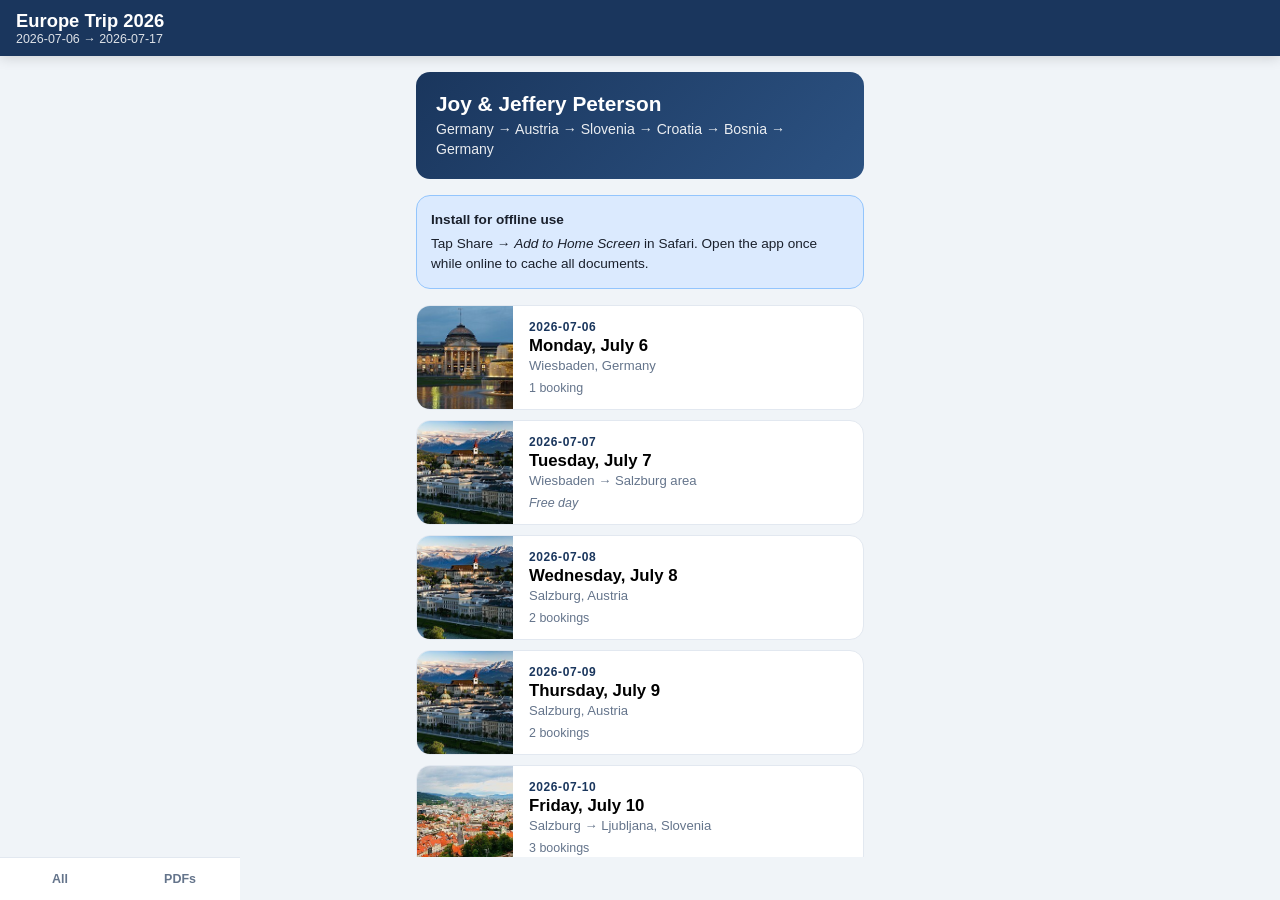
==== index.html @ 98f9c362 "deploy: d303fd66c0854e1d94b95382966fdf76cedc0d36" ====
<!DOCTYPE html>
<html lang="en">
<head>
  <meta charset="UTF-8">
  <meta name="viewport" content="width=device-width, initial-scale=1, viewport-fit=cover, user-scalable=no">
  <meta name="apple-mobile-web-app-capable" content="yes">
  <meta name="apple-mobile-web-app-status-bar-style" content="black-translucent">
  <meta name="apple-mobile-web-app-title" content="Europe Trip">
  <meta name="theme-color" content="#1a365d">
  <title>Europe Trip 2026</title>
  <link rel="manifest" href="manifest.json">
  <link rel="apple-touch-icon" href="icons/icon-192.png">
  <link rel="stylesheet" href="css/app.css?v=13">
</head>
<body>
  <div id="app">
    <header class="header">
      <button id="back-btn" class="back-btn hidden" aria-label="Back"><span class="back-icon">←</span><span class="back-label">Back</span></button>
      <div class="header-text">
        <h1 id="header-title">Europe Trip</h1>
        <p id="header-sub" class="header-sub"></p>
      </div>
      <div id="offline-badge" class="offline-badge hidden" title="Offline mode">Offline</div>
    </header>
    <main id="main" class="main"><p class="loading-msg">Loading trip…</p></main>
    <nav id="tab-bar" class="tab-bar">
      <button class="tab" data-view="today">Today</button>
      <button class="tab" data-view="days">Days</button>
      <button class="tab" data-view="all">All</button>
      <button class="tab" data-view="docs">PDFs</button>
    </nav>
  </div>
  <div id="toast" class="toast hidden"></div>
  <script>
    (function () {
      if ("serviceWorker" in navigator) {
        navigator.serviceWorker.getRegistrations().then(function (regs) {
          regs.forEach(function (reg) { reg.unregister(); });
        });
      }
      if ("caches" in window) {
        caches.keys().then(function (keys) {
          keys.forEach(function (key) { caches.delete(key); });
        });
      }
    })();
  </script>
  <script src="js/app.js?v=13"></script>
</body>
</html>
---- css/app.css ----
:root {
  --bg: #f0f4f8;
  --surface: #ffffff;
  --text: #1a202c;
  --muted: #64748b;
  --accent: #1a365d;
  --accent-light: #2c5282;
  --hotel: #7c3aed;
  --transport: #0284c7;
  --activity: #059669;
  --warn: #d97706;
  --warn-bg: #fffbeb;
  --border: #e2e8f0;
  --radius: 14px;
  --safe-top: env(safe-area-inset-top, 0px);
  --safe-bottom: env(safe-area-inset-bottom, 0px);
  --header-h: calc(56px + var(--safe-top));
  --tab-h: calc(56px + var(--safe-bottom));
}

* { box-sizing: border-box; margin: 0; padding: 0; }

html, body {
  height: 100%;
  height: -webkit-fill-available;
  font-family: -apple-system, BlinkMacSystemFont, "Segoe UI", Roboto, Helvetica, Arial, sans-serif;
  background: var(--bg);
  color: var(--text);
  -webkit-tap-highlight-color: transparent;
  overscroll-behavior: none;
  overflow: hidden;
}

#app {
  display: flex;
  flex-direction: column;
  height: 100%;
  height: -webkit-fill-available;
  height: 100dvh;
  overflow: hidden;
}

.header {
  flex-shrink: 0;
  position: relative;
  z-index: 100;
  display: flex;
  align-items: center;
  gap: 8px;
  padding: calc(10px + var(--safe-top)) 16px 10px;
  background: var(--accent);
  color: #fff;
  box-shadow: 0 2px 12px rgba(0,0,0,.15);
}

.header-text { flex: 1; min-width: 0; }

.header h1 {
  font-size: 1.15rem;
  font-weight: 700;
  white-space: nowrap;
  overflow: hidden;
  text-overflow: ellipsis;
}

.header-sub {
  font-size: .78rem;
  opacity: .85;
  white-space: nowrap;
  overflow: hidden;
  text-overflow: ellipsis;
}

.back-btn {
  background: rgba(255,255,255,.15);
  border: none;
  color: #fff;
  min-width: 36px;
  height: 36px;
  border-radius: 10px;
  font-size: 1.2rem;
  cursor: pointer;
  flex-shrink: 0;
  display: inline-flex;
  align-items: center;
  justify-content: center;
  gap: 4px;
  padding: 0 10px;
}

.back-btn .back-label { display: none; }

.back-btn.labeled {
  min-width: 72px;
  font-size: .95rem;
  font-weight: 600;
}

.back-btn.labeled .back-label { display: inline; }

.back-btn.hidden { display: none; }

.offline-badge {
  font-size: .65rem;
  font-weight: 700;
  text-transform: uppercase;
  letter-spacing: .04em;
  background: rgba(255,255,255,.2);
  padding: 4px 8px;
  border-radius: 6px;
}

.offline-badge.hidden { display: none; }

.main {
  flex: 1 1 auto;
  min-height: 0;
  overflow-y: auto;
  -webkit-overflow-scrolling: touch;
  padding: 16px;
}

.loading-msg {
  text-align: center;
  color: var(--muted);
  padding: 32px 16px;
  font-size: .95rem;
}

.tab-bar {
  flex-shrink: 0;
  display: flex;
  background: var(--surface);
  border-top: 1px solid var(--border);
  padding-bottom: var(--safe-bottom);
  z-index: 100;
}

.tab {
  flex: 1;
  border: none;
  background: none;
  padding: 14px 4px;
  font-size: .78rem;
  font-weight: 600;
  color: var(--muted);
  cursor: pointer;
}

.tab.active { color: var(--accent); }

.hero {
  background: linear-gradient(135deg, var(--accent), var(--accent-light));
  color: #fff;
  border-radius: var(--radius);
  padding: 20px;
  margin-bottom: 16px;
}

.hero h2 { font-size: 1.3rem; margin-bottom: 4px; }
.hero p { font-size: .88rem; opacity: .9; line-height: 1.4; }

.day-card {
  display: flex;
  width: 100%;
  text-align: left;
  background: var(--surface);
  border: 1px solid var(--border);
  border-radius: var(--radius);
  padding: 0;
  margin-bottom: 10px;
  cursor: pointer;
  transition: transform .1s;
  overflow: hidden;
  align-items: stretch;
}

.day-card.has-photo .day-card-body {
  flex: 1;
  padding: 14px 16px;
}

.day-thumb {
  width: 96px;
  min-height: 96px;
  object-fit: cover;
  flex-shrink: 0;
}

.day-card-body {
  padding: 16px;
  flex: 1;
}

.day-card:not(.has-photo) .day-card-body {
  width: 100%;
}

.day-card:active { transform: scale(.98); }

.day-card.today {
  border-color: var(--accent);
  box-shadow: 0 0 0 2px rgba(26,54,93,.15);
}

.day-date {
  font-size: .75rem;
  font-weight: 700;
  text-transform: uppercase;
  letter-spacing: .05em;
  color: var(--accent);
  margin-bottom: 2px;
}

.day-label { font-size: 1.05rem; font-weight: 700; margin-bottom: 2px; }
.day-loc { font-size: .82rem; color: var(--muted); margin-bottom: 8px; }

.day-count {
  font-size: .78rem;
  color: var(--muted);
}

.day-count.empty { font-style: italic; }

.item-card {
  display: block;
  width: 100%;
  text-align: left;
  font: inherit;
  color: inherit;
  background: var(--surface);
  border: 1px solid var(--border);
  border-left: 4px solid var(--accent);
  border-radius: var(--radius);
  padding: 14px 16px;
  margin-bottom: 10px;
  cursor: pointer;
}

.item-card.type-hotel { border-left-color: var(--hotel); }
.item-card.type-transport { border-left-color: var(--transport); }
.item-card.type-activity { border-left-color: var(--activity); }
.item-card.warning { background: var(--warn-bg); border-left-color: var(--warn); }

.item-type {
  font-size: .68rem;
  font-weight: 700;
  text-transform: uppercase;
  letter-spacing: .06em;
  color: var(--muted);
  margin-bottom: 4px;
}

.item-title { font-size: .98rem; font-weight: 600; line-height: 1.35; margin-bottom: 4px; }
.item-meta { font-size: .8rem; color: var(--muted); }

.detail-section {
  background: var(--surface);
  border: 1px solid var(--border);
  border-radius: var(--radius);
  padding: 16px;
  margin-bottom: 12px;
}

.detail-section h3 {
  font-size: .72rem;
  font-weight: 700;
  text-transform: uppercase;
  letter-spacing: .06em;
  color: var(--muted);
  margin-bottom: 10px;
}

.detail-grid {
  display: grid;
  gap: 8px;
}

.detail-row {
  display: flex;
  justify-content: space-between;
  gap: 12px;
  font-size: .88rem;
  line-height: 1.4;
}

.detail-row .label { color: var(--muted); flex-shrink: 0; }
.detail-row .value { text-align: right; font-weight: 500; word-break: break-word; }

.detail-row.has-copy .value {
  display: flex;
  flex-direction: column;
  align-items: flex-end;
  gap: 6px;
}

.copy-btn,
.copy-chip {
  display: inline-flex;
  align-items: center;
  padding: 4px 10px;
  border-radius: 8px;
  border: 1px solid var(--border);
  background: var(--bg);
  color: var(--accent);
  font-size: .72rem;
  font-weight: 700;
  cursor: pointer;
  flex-shrink: 0;
}

.copy-chip {
  margin-left: 6px;
  vertical-align: middle;
}

.qr-wrap {
  display: flex;
  justify-content: center;
  padding: 12px;
  background: #fff;
  border-radius: 10px;
}

.qr-wrap svg { width: 160px; height: 160px; }

.qr-caption {
  display: flex;
  flex-wrap: wrap;
  align-items: center;
  justify-content: center;
  gap: 8px;
  text-align: center;
  font-size: .78rem;
  color: var(--muted);
  margin-top: 8px;
  word-break: break-all;
}

.warn-banner {
  background: #fef2f2;
  border: 2px solid #ef4444;
  border-radius: var(--radius);
  padding: 14px 16px;
  margin-bottom: 14px;
  color: #991b1b;
}

.warn-banner strong {
  display: block;
  font-size: .88rem;
  margin-bottom: 6px;
}

.warn-banner p {
  font-size: .85rem;
  line-height: 1.45;
  margin: 0;
}

.warn-banner p + p { margin-top: 6px; }

.next-up-card {
  background: var(--surface);
  border: 1px solid var(--border);
  border-left: 4px solid var(--accent);
  border-radius: var(--radius);
  margin-bottom: 14px;
  overflow: hidden;
}

.next-up-label {
  font-size: .68rem;
  font-weight: 700;
  text-transform: uppercase;
  letter-spacing: .06em;
  color: var(--muted);
  padding: 10px 14px 0;
}

.next-up-body {
  display: block;
  width: 100%;
  text-align: left;
  background: none;
  border: none;
  padding: 8px 14px 14px;
  cursor: pointer;
  font: inherit;
  color: inherit;
}

.next-up-body:active { opacity: .85; }

.next-up-time {
  display: block;
  font-size: .78rem;
  font-weight: 700;
  color: var(--accent);
  margin-bottom: 2px;
}

.next-up-title {
  display: block;
  font-size: 1rem;
  font-weight: 700;
  line-height: 1.35;
  margin-bottom: 2px;
}

.next-up-meta {
  display: block;
  font-size: .78rem;
  color: var(--muted);
}

.today-header {
  margin-bottom: 14px;
}

.today-date {
  font-size: 1.25rem;
  font-weight: 700;
  margin-bottom: 2px;
}

.today-loc {
  font-size: .88rem;
  color: var(--muted);
}

.day-notes-input {
  width: 100%;
  border: 1px solid var(--border);
  border-radius: 10px;
  padding: 10px 12px;
  font: inherit;
  font-size: .88rem;
  line-height: 1.45;
  resize: vertical;
  min-height: 72px;
  background: var(--bg);
  color: var(--text);
}

.day-notes-input:focus {
  outline: none;
  border-color: var(--accent);
  box-shadow: 0 0 0 2px rgba(26, 54, 93, .12);
}

.timeline {
  display: flex;
  flex-direction: column;
  gap: 0;
}

.timeline-item {
  display: flex;
  gap: 12px;
  align-items: flex-start;
}

.timeline-item.warning .timeline-dot {
  background: var(--warn);
  box-shadow: 0 0 0 3px rgba(217, 119, 6, .25);
}

.timeline-time {
  width: 44px;
  flex-shrink: 0;
  font-size: .78rem;
  font-weight: 700;
  color: var(--accent);
  text-align: right;
  padding-top: 16px;
  line-height: 1.2;
}

.timeline-track {
  flex: 1;
  position: relative;
  padding: 0 0 14px 16px;
  border-left: 2px solid var(--border);
  min-width: 0;
}

.timeline-item:last-child .timeline-track {
  border-left-color: transparent;
  padding-bottom: 0;
}

.timeline-dot {
  position: absolute;
  left: -6px;
  top: 18px;
  width: 10px;
  height: 10px;
  border-radius: 50%;
  background: var(--accent);
  box-shadow: 0 0 0 3px var(--bg);
}

.timeline-item.type-hotel .timeline-dot { background: var(--hotel); }
.timeline-item.type-transport .timeline-dot { background: var(--transport); }
.timeline-item.type-activity .timeline-dot { background: var(--activity); }

.timeline-card {
  width: 100%;
  margin-bottom: 0;
}

.btn-row { display: flex; flex-wrap: wrap; gap: 8px; }

.btn {
  display: inline-flex;
  align-items: center;
  justify-content: center;
  padding: 10px 14px;
  border-radius: 10px;
  font-size: .85rem;
  font-weight: 600;
  text-decoration: none;
  border: none;
  cursor: pointer;
  min-height: 44px;
}

.btn-primary { background: var(--accent); color: #fff; }
.btn-secondary { background: var(--bg); color: var(--accent); border: 1px solid var(--border); }
.btn-pdf { background: #dc2626; color: #fff; }

.tips-list { list-style: none; }
.tips-list li {
  font-size: .88rem;
  line-height: 1.45;
  padding: 8px 0;
  border-bottom: 1px solid var(--border);
}
.tips-list li:last-child { border-bottom: none; }

.body-text {
  font-size: .82rem;
  line-height: 1.5;
  color: var(--muted);
  white-space: pre-wrap;
  max-height: 240px;
  overflow-y: auto;
}

.filter-bar {
  display: flex;
  gap: 8px;
  margin-bottom: 14px;
  overflow-x: auto;
  padding-bottom: 4px;
}

.chip {
  flex-shrink: 0;
  padding: 6px 12px;
  border-radius: 20px;
  border: 1px solid var(--border);
  background: var(--surface);
  font-size: .78rem;
  font-weight: 600;
  cursor: pointer;
  color: var(--muted);
}

.chip.active { background: var(--accent); color: #fff; border-color: var(--accent); }

.pdf-list .item-card { border-left-width: 4px; border-left-color: #dc2626; }

#app.view-pdf .tab-bar { display: none; }

#app.view-pdf .header {
  position: relative;
}

#app.view-pdf .main {
  flex: 1 1 auto;
  min-height: 0;
  overflow-y: auto;
  -webkit-overflow-scrolling: touch;
  padding: 0;
}

.pdf-viewer {
  width: 100%;
  min-height: 100%;
  background: #525659;
}

.pdf-status {
  padding: 24px 16px;
  text-align: center;
  color: #fff;
  font-size: .9rem;
}

.pdf-status.hidden { display: none; }

.pdf-pages {
  display: flex;
  flex-direction: column;
  align-items: center;
  gap: 8px;
  padding: 8px 0 16px;
}

.pdf-pages.hidden { display: none; }

.pdf-page {
  display: block;
  max-width: 100%;
  box-shadow: 0 2px 8px rgba(0,0,0,.35);
}

.toast {
  position: fixed;
  bottom: calc(var(--tab-h) + 12px);
  left: 50%;
  transform: translateX(-50%);
  background: #1a202c;
  color: #fff;
  padding: 10px 18px;
  border-radius: 10px;
  font-size: .85rem;
  z-index: 200;
  opacity: 0;
  transition: opacity .3s;
  pointer-events: none;
}

.toast.show { opacity: 1; }

.hidden { display: none !important; }

.install-banner {
  background: #dbeafe;
  border: 1px solid #93c5fd;
  border-radius: var(--radius);
  padding: 14px;
  margin-bottom: 16px;
  font-size: .85rem;
  line-height: 1.45;
}

.install-banner strong { display: block; margin-bottom: 4px; }

.day-hero {
  margin-bottom: 16px;
  border-radius: var(--radius);
  overflow: hidden;
  border: 1px solid var(--border);
  background: var(--surface);
}

.day-hero-photo-wrap {
  position: relative;
  width: 100%;
  aspect-ratio: 16 / 9;
  max-height: 220px;
  overflow: hidden;
}

.day-hero-photo {
  width: 100%;
  height: 100%;
  object-fit: cover;
  display: block;
}

.day-hero-overlay {
  position: absolute;
  inset: auto 0 0 0;
  padding: 28px 16px 12px;
  background: linear-gradient(transparent, rgba(0,0,0,.65));
}

.day-hero-city {
  color: #fff;
  font-size: 1.2rem;
  font-weight: 700;
  text-shadow: 0 1px 4px rgba(0,0,0,.4);
}

.map-section {
  padding: 12px;
}

.city-map {
  width: 100%;
  height: auto;
  border-radius: 10px;
  display: block;
  border: 1px solid var(--border);
}

.item-map {
  margin-bottom: 10px;
}

.map-link-btn {
  width: 100%;
  margin-top: 10px;
}

.photo-credit {
  margin-top: 8px;
  font-size: .68rem;
  color: var(--muted);
  text-align: center;
}

@media (min-width: 480px) {
  .main { max-width: 480px; margin: 0 auto; width: 100%; }
  .tab-bar { max-width: 480px; left: 50%; transform: translateX(-50%); }
}
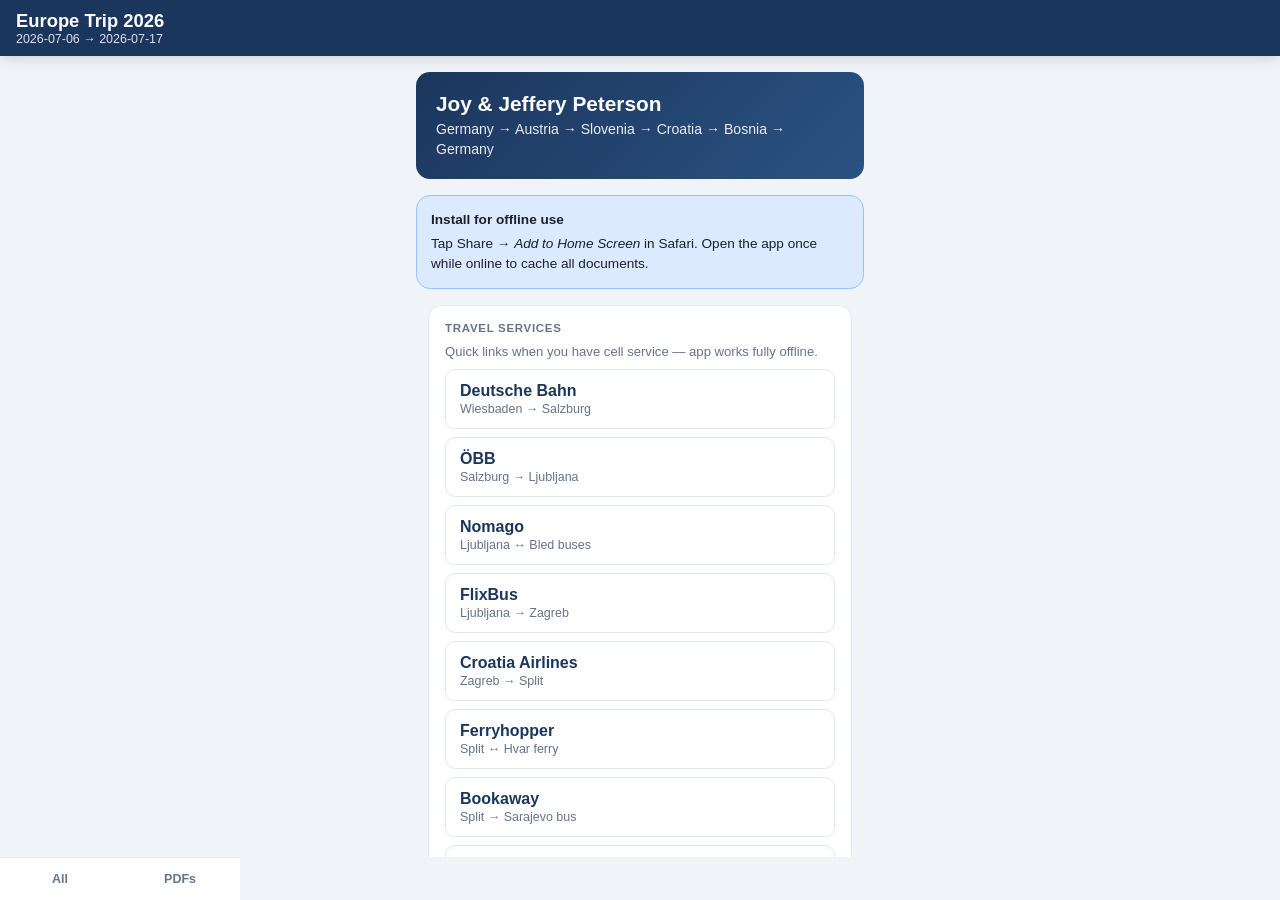
==== commit 9ceaad3d: "deploy: 00e6e93061e90bd03a75e912bc9dd992eb06062c" ====
--- a/index.html
+++ b/index.html
@@ -10,7 +10,7 @@
   <title>Europe Trip 2026</title>
   <link rel="manifest" href="manifest.json">
   <link rel="apple-touch-icon" href="icons/icon-192.png">
-  <link rel="stylesheet" href="css/app.css?v=13">
+  <link rel="stylesheet" href="css/app.css?v=14">
 </head>
 <body>
   <div id="app">
@@ -45,6 +45,6 @@
       }
     })();
   </script>
-  <script src="js/app.js?v=13"></script>
+  <script src="js/app.js?v=14"></script>
 </body>
 </html>
--- a/css/app.css
+++ b/css/app.css
@@ -714,6 +714,47 @@
   text-align: center;
 }
 
+.travel-services {
+  margin: 0 12px 16px;
+}
+
+.travel-services-hint {
+  margin: 0 0 10px;
+  font-size: .82rem;
+  color: var(--muted);
+}
+
+.travel-services-grid {
+  display: grid;
+  gap: 8px;
+}
+
+.travel-service-link {
+  display: flex;
+  flex-direction: column;
+  gap: 2px;
+  padding: 12px 14px;
+  border-radius: 10px;
+  background: var(--card);
+  border: 1px solid var(--border);
+  color: var(--text);
+  text-decoration: none;
+}
+
+.travel-service-link:active {
+  background: var(--border);
+}
+
+.travel-service-name {
+  font-weight: 600;
+  color: var(--accent);
+}
+
+.travel-service-note {
+  font-size: .78rem;
+  color: var(--muted);
+}
+
 @media (min-width: 480px) {
   .main { max-width: 480px; margin: 0 auto; width: 100%; }
   .tab-bar { max-width: 480px; left: 50%; transform: translateX(-50%); }
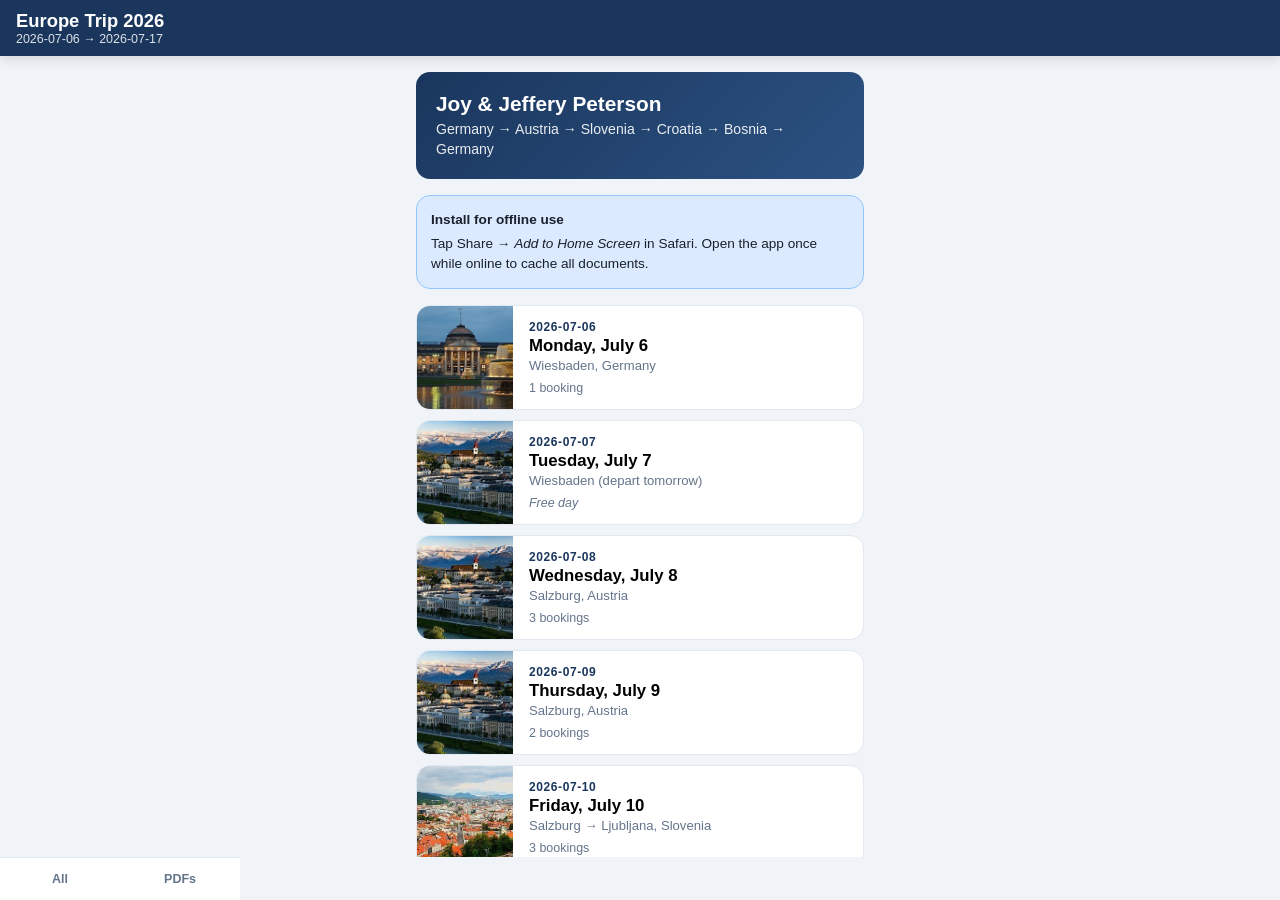
==== commit 3d363464: "deploy: 94a3aaf44995cfdb326625dcb37dbe817809dfff" ====
--- a/index.html
+++ b/index.html
@@ -10,7 +10,7 @@
   <title>Europe Trip 2026</title>
   <link rel="manifest" href="manifest.json">
   <link rel="apple-touch-icon" href="icons/icon-192.png">
-  <link rel="stylesheet" href="css/app.css?v=14">
+  <link rel="stylesheet" href="css/app.css?v=15">
 </head>
 <body>
   <div id="app">
@@ -45,6 +45,6 @@
       }
     })();
   </script>
-  <script src="js/app.js?v=14"></script>
+  <script src="js/app.js?v=15"></script>
 </body>
 </html>
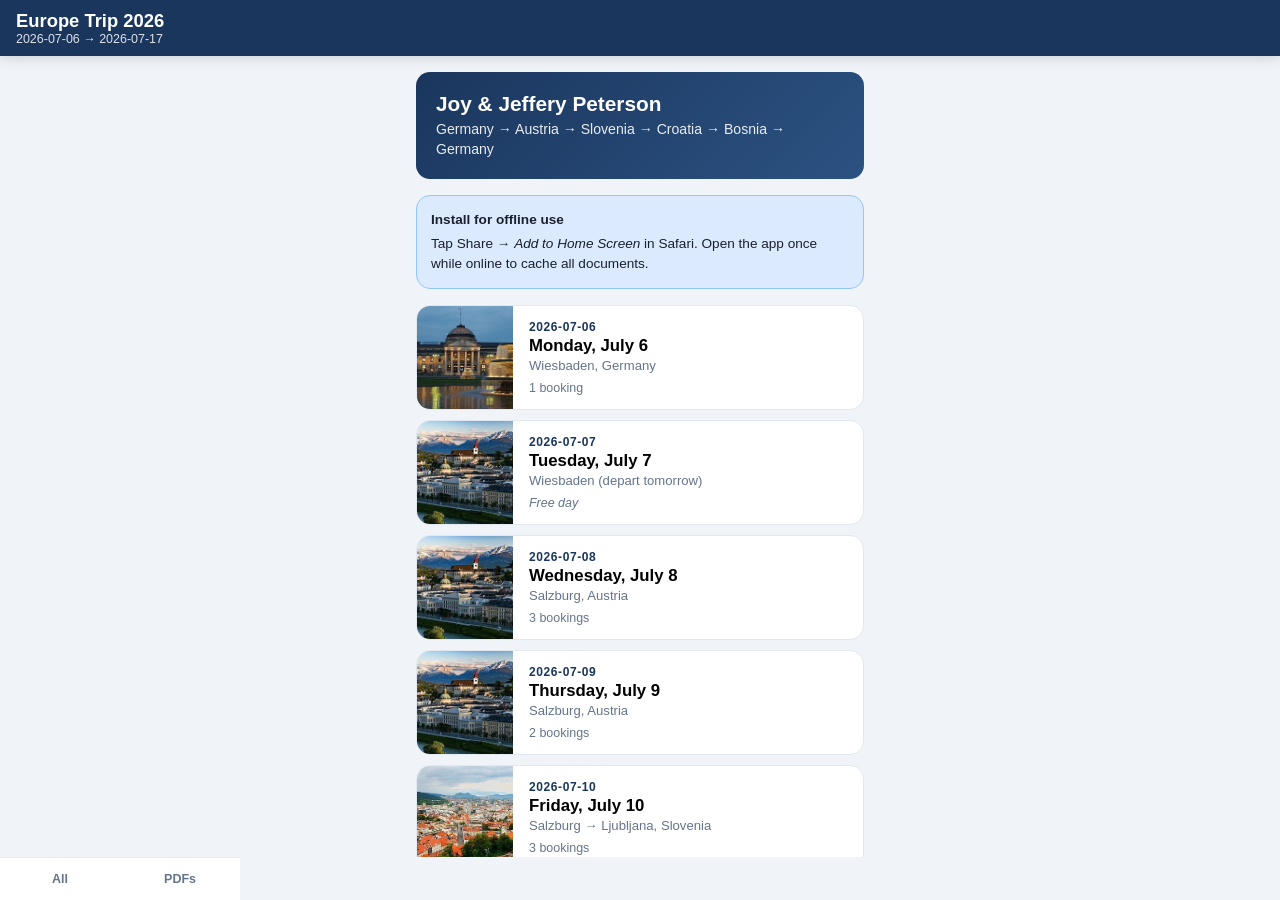
==== commit 462ff87f: "deploy: 694ecb4bb302c474495cdd01fed02b2e6aadbdb1" ====
--- a/index.html
+++ b/index.html
@@ -10,7 +10,7 @@
   <title>Europe Trip 2026</title>
   <link rel="manifest" href="manifest.json">
   <link rel="apple-touch-icon" href="icons/icon-192.png">
-  <link rel="stylesheet" href="css/app.css?v=15">
+  <link rel="stylesheet" href="css/app.css?v=16">
 </head>
 <body>
   <div id="app">
@@ -45,6 +45,6 @@
       }
     })();
   </script>
-  <script src="js/app.js?v=15"></script>
+  <script src="js/app.js?v=16"></script>
 </body>
 </html>
--- a/css/app.css
+++ b/css/app.css
@@ -572,6 +572,17 @@
 
 .pdf-list .item-card { border-left-width: 4px; border-left-color: #dc2626; }
 
+.docs-intro {
+  color: var(--muted);
+  margin: 0 0 12px;
+  font-size: .88rem;
+}
+
+.docs-links {
+  margin-top: 20px;
+  margin-bottom: 8px;
+}
+
 #app.view-pdf .tab-bar { display: none; }
 
 #app.view-pdf .header {
@@ -715,7 +726,7 @@
 }
 
 .travel-services {
-  margin: 0 12px 16px;
+  margin: 0 0 16px;
 }
 
 .travel-services-hint {
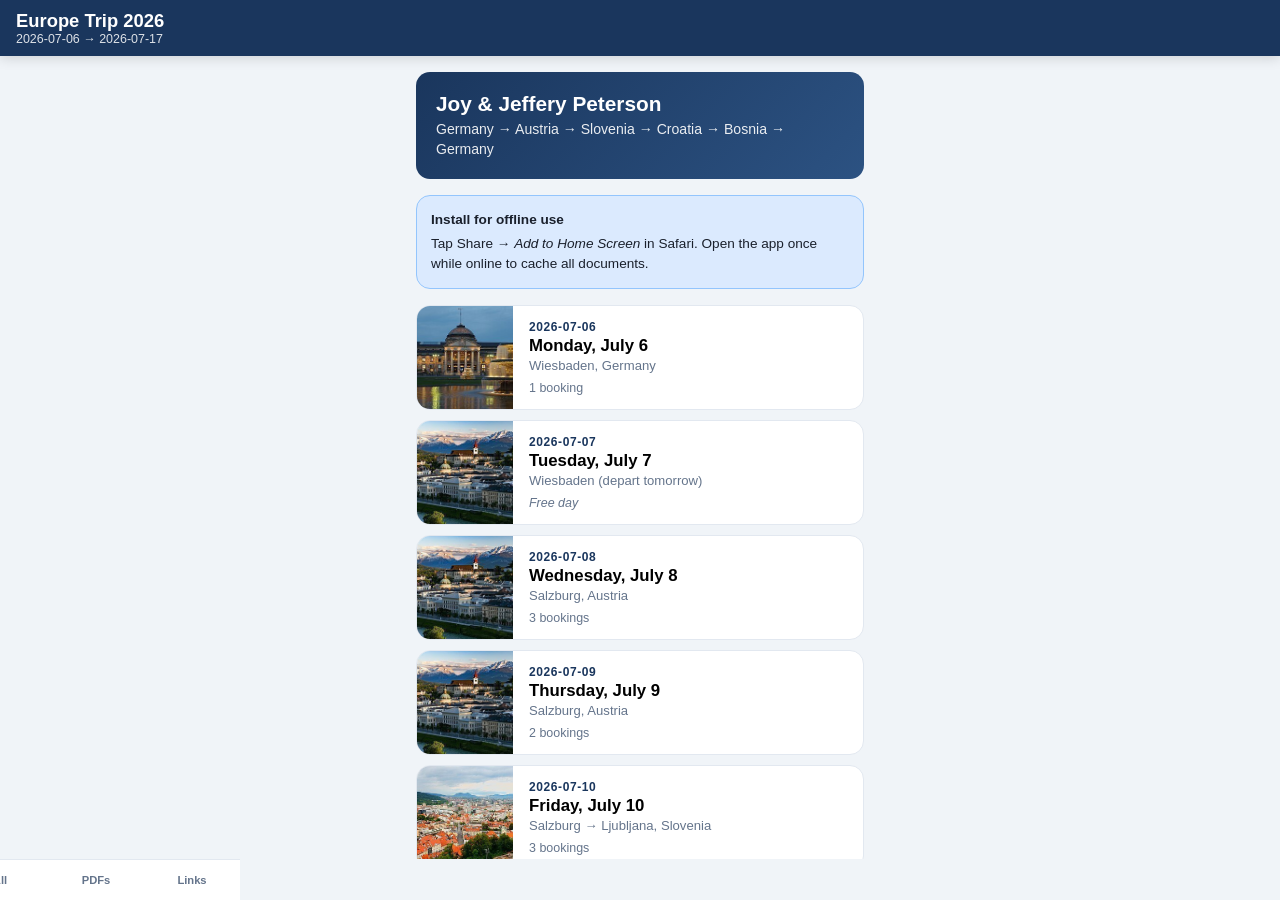
==== commit d87ae5c8: "deploy: b4b141159134814ef4d5c4d85a94b1900ba682cf" ====
--- a/index.html
+++ b/index.html
@@ -10,7 +10,7 @@
   <title>Europe Trip 2026</title>
   <link rel="manifest" href="manifest.json">
   <link rel="apple-touch-icon" href="icons/icon-192.png">
-  <link rel="stylesheet" href="css/app.css?v=16">
+  <link rel="stylesheet" href="css/app.css?v=17">
 </head>
 <body>
   <div id="app">
@@ -28,6 +28,7 @@
       <button class="tab" data-view="days">Days</button>
       <button class="tab" data-view="all">All</button>
       <button class="tab" data-view="docs">PDFs</button>
+      <button class="tab" data-view="links">Links</button>
     </nav>
   </div>
   <div id="toast" class="toast hidden"></div>
@@ -45,6 +46,6 @@
       }
     })();
   </script>
-  <script src="js/app.js?v=16"></script>
+  <script src="js/app.js?v=17"></script>
 </body>
 </html>
--- a/css/app.css
+++ b/css/app.css
@@ -140,8 +140,8 @@
   flex: 1;
   border: none;
   background: none;
-  padding: 14px 4px;
-  font-size: .78rem;
+  padding: 14px 2px;
+  font-size: .7rem;
   font-weight: 600;
   color: var(--muted);
   cursor: pointer;
@@ -578,9 +578,8 @@
   font-size: .88rem;
 }
 
-.docs-links {
-  margin-top: 20px;
-  margin-bottom: 8px;
+.links-page {
+  margin-top: 0;
 }
 
 #app.view-pdf .tab-bar { display: none; }
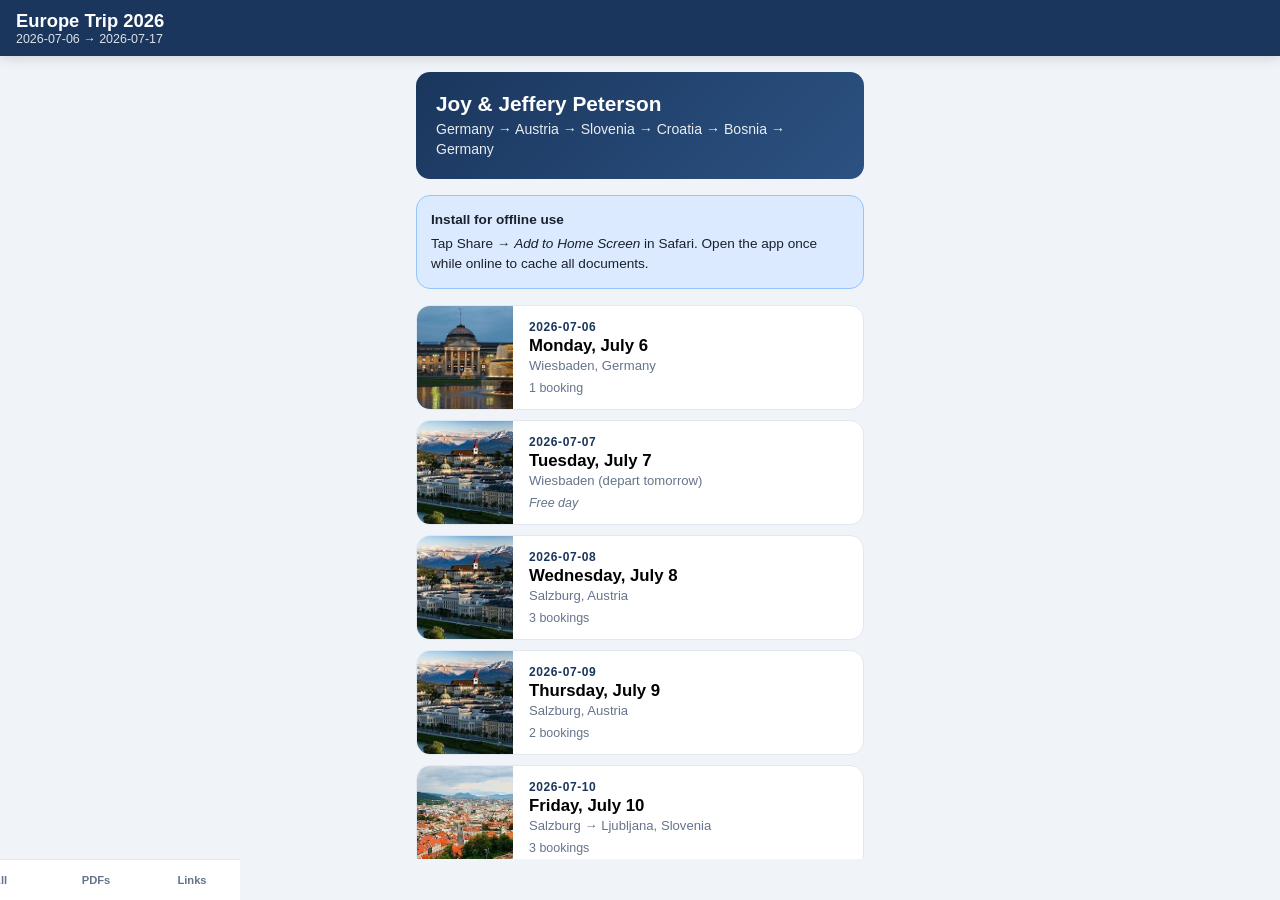
==== commit 2c2b0097: "deploy: 274d1b9fd8f8456ffb6565569527e06a707a5158" ====
--- a/index.html
+++ b/index.html
@@ -10,7 +10,7 @@
   <title>Europe Trip 2026</title>
   <link rel="manifest" href="manifest.json">
   <link rel="apple-touch-icon" href="icons/icon-192.png">
-  <link rel="stylesheet" href="css/app.css?v=17">
+  <link rel="stylesheet" href="css/app.css?v=18">
 </head>
 <body>
   <div id="app">
@@ -46,6 +46,6 @@
       }
     })();
   </script>
-  <script src="js/app.js?v=17"></script>
+  <script src="js/app.js?v=18"></script>
 </body>
 </html>
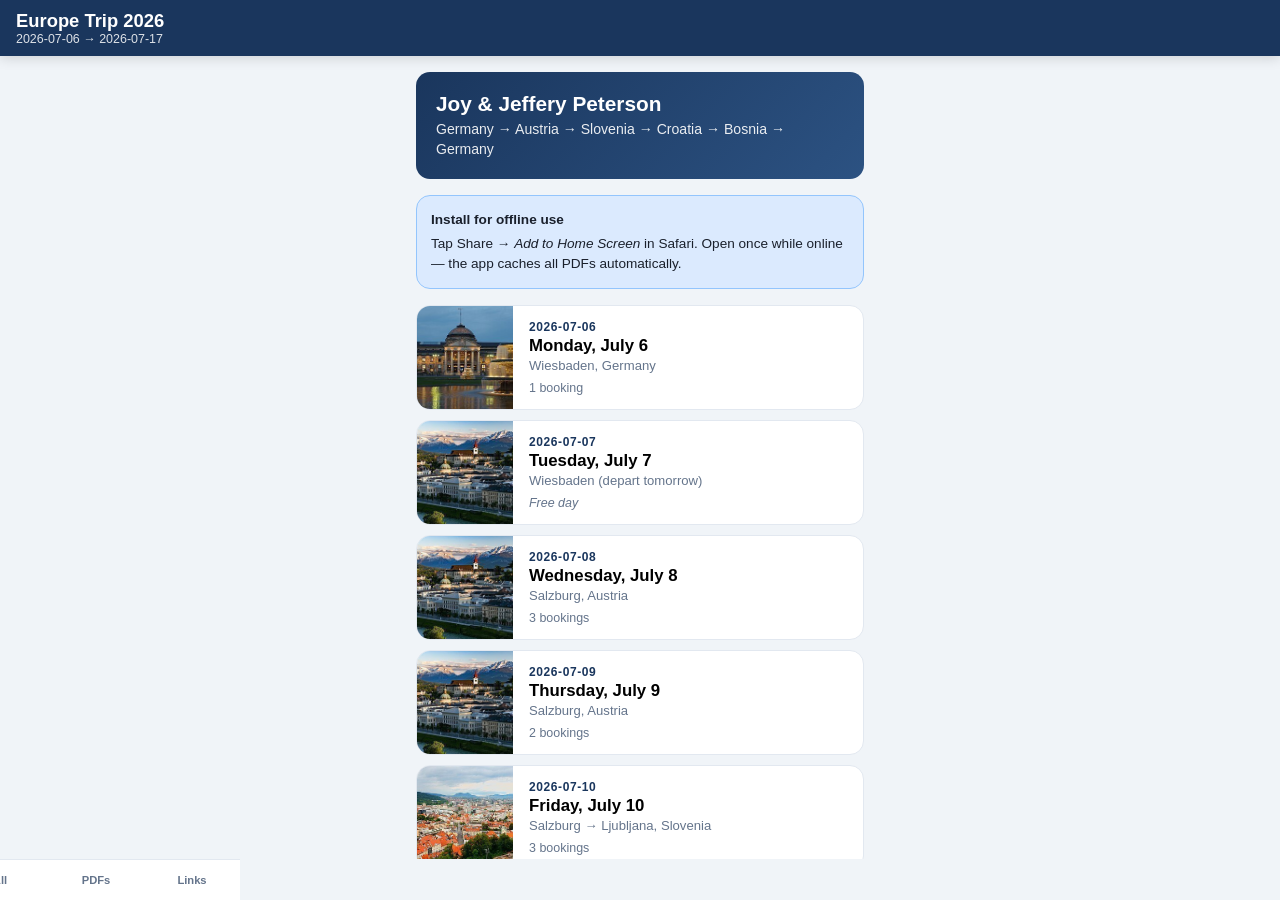
==== commit 45c45fc3: "deploy: 989efe9516ebbfc1f16181b5cc43cdff9bd5e71a" ====
--- a/index.html
+++ b/index.html
@@ -10,7 +10,7 @@
   <title>Europe Trip 2026</title>
   <link rel="manifest" href="manifest.json">
   <link rel="apple-touch-icon" href="icons/icon-192.png">
-  <link rel="stylesheet" href="css/app.css?v=18">
+  <link rel="stylesheet" href="css/app.css?v=19">
 </head>
 <body>
   <div id="app">
@@ -32,20 +32,6 @@
     </nav>
   </div>
   <div id="toast" class="toast hidden"></div>
-  <script>
-    (function () {
-      if ("serviceWorker" in navigator) {
-        navigator.serviceWorker.getRegistrations().then(function (regs) {
-          regs.forEach(function (reg) { reg.unregister(); });
-        });
-      }
-      if ("caches" in window) {
-        caches.keys().then(function (keys) {
-          keys.forEach(function (key) { caches.delete(key); });
-        });
-      }
-    })();
-  </script>
-  <script src="js/app.js?v=18"></script>
+  <script src="js/app.js?v=19"></script>
 </body>
 </html>
--- a/css/app.css
+++ b/css/app.css
@@ -254,6 +254,59 @@
 .item-title { font-size: .98rem; font-weight: 600; line-height: 1.35; margin-bottom: 4px; }
 .item-meta { font-size: .8rem; color: var(--muted); }
 
+.item-card-top {
+  display: flex;
+  align-items: center;
+  justify-content: space-between;
+  gap: 8px;
+  margin-bottom: 4px;
+}
+
+.passenger-badge {
+  flex-shrink: 0;
+  font-size: .68rem;
+  font-weight: 700;
+  letter-spacing: .03em;
+  text-transform: uppercase;
+  padding: 3px 8px;
+  border-radius: 999px;
+  border: 1px solid transparent;
+}
+
+.badge-joy {
+  background: #fce7f3;
+  color: #9d174d;
+  border-color: #f9a8d4;
+}
+
+.badge-jeffery {
+  background: #dbeafe;
+  color: #1e40af;
+  border-color: #93c5fd;
+}
+
+.badge-other {
+  background: #f3f4f6;
+  color: #374151;
+  border-color: #d1d5db;
+}
+
+.item-passenger-banner {
+  display: flex;
+  align-items: center;
+  gap: 10px;
+  margin-bottom: 12px;
+  padding: 10px 12px;
+  background: var(--surface);
+  border: 1px solid var(--border);
+  border-radius: var(--radius);
+}
+
+.item-passenger-hint {
+  font-size: .82rem;
+  color: var(--muted);
+}
+
 .detail-section {
   background: var(--surface);
   border: 1px solid var(--border);
@@ -765,6 +818,65 @@
   color: var(--muted);
 }
 
+.phrases-section {
+  margin-top: 16px;
+}
+
+.phrase-group {
+  margin-bottom: 16px;
+}
+
+.phrase-group:last-child {
+  margin-bottom: 0;
+}
+
+.phrase-group-head {
+  display: flex;
+  align-items: baseline;
+  justify-content: space-between;
+  gap: 8px;
+  margin-bottom: 8px;
+}
+
+.phrase-lang {
+  font-weight: 700;
+  color: var(--accent);
+}
+
+.phrase-region {
+  font-size: .75rem;
+  color: var(--muted);
+}
+
+.phrase-list {
+  list-style: none;
+  margin: 0;
+  padding: 0;
+  display: grid;
+  gap: 8px;
+}
+
+.phrase-line {
+  padding: 10px 12px;
+  border-radius: 10px;
+  background: var(--card);
+  border: 1px solid var(--border);
+}
+
+.phrase-en {
+  display: block;
+  font-size: .78rem;
+  color: var(--muted);
+  margin-bottom: 4px;
+}
+
+.phrase-local {
+  display: block;
+  font-size: .95rem;
+  font-weight: 600;
+  line-height: 1.35;
+}
+
 @media (min-width: 480px) {
   .main { max-width: 480px; margin: 0 auto; width: 100%; }
   .tab-bar { max-width: 480px; left: 50%; transform: translateX(-50%); }
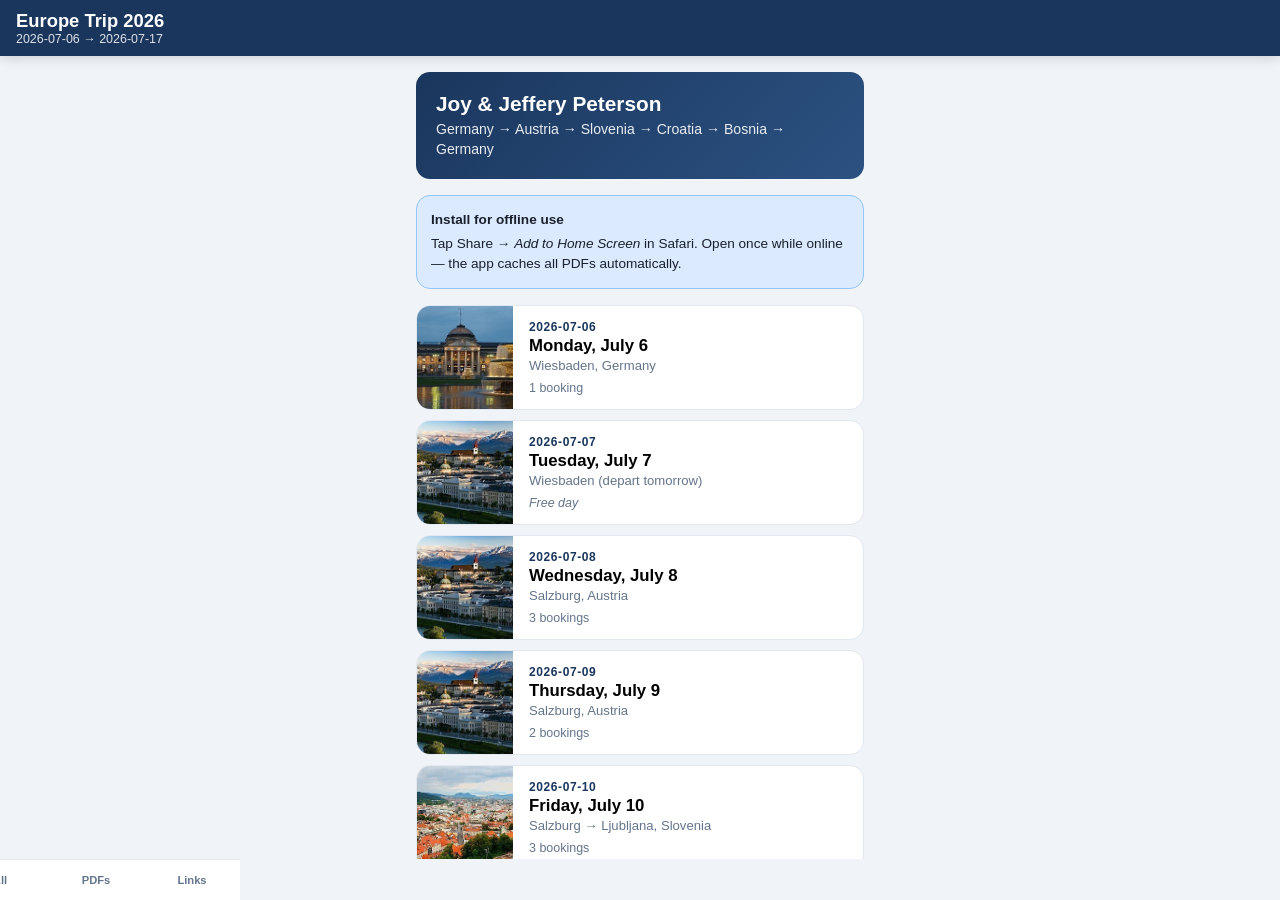
==== commit 91a27db8: "deploy: f773a39957b67fc4deb3cabb9e20fc49af8497be" ====
--- a/index.html
+++ b/index.html
@@ -10,7 +10,7 @@
   <title>Europe Trip 2026</title>
   <link rel="manifest" href="manifest.json">
   <link rel="apple-touch-icon" href="icons/icon-192.png">
-  <link rel="stylesheet" href="css/app.css?v=19">
+  <link rel="stylesheet" href="css/app.css?v=20">
 </head>
 <body>
   <div id="app">
@@ -32,6 +32,6 @@
     </nav>
   </div>
   <div id="toast" class="toast hidden"></div>
-  <script src="js/app.js?v=19"></script>
+  <script src="js/app.js?v=20"></script>
 </body>
 </html>
--- a/css/app.css
+++ b/css/app.css
@@ -877,6 +877,16 @@
   line-height: 1.35;
 }
 
+.phrase-pron {
+  display: block;
+  margin-top: 4px;
+  font-size: .8rem;
+  font-style: italic;
+  color: var(--muted);
+  letter-spacing: .02em;
+  line-height: 1.35;
+}
+
 @media (min-width: 480px) {
   .main { max-width: 480px; margin: 0 auto; width: 100%; }
   .tab-bar { max-width: 480px; left: 50%; transform: translateX(-50%); }
